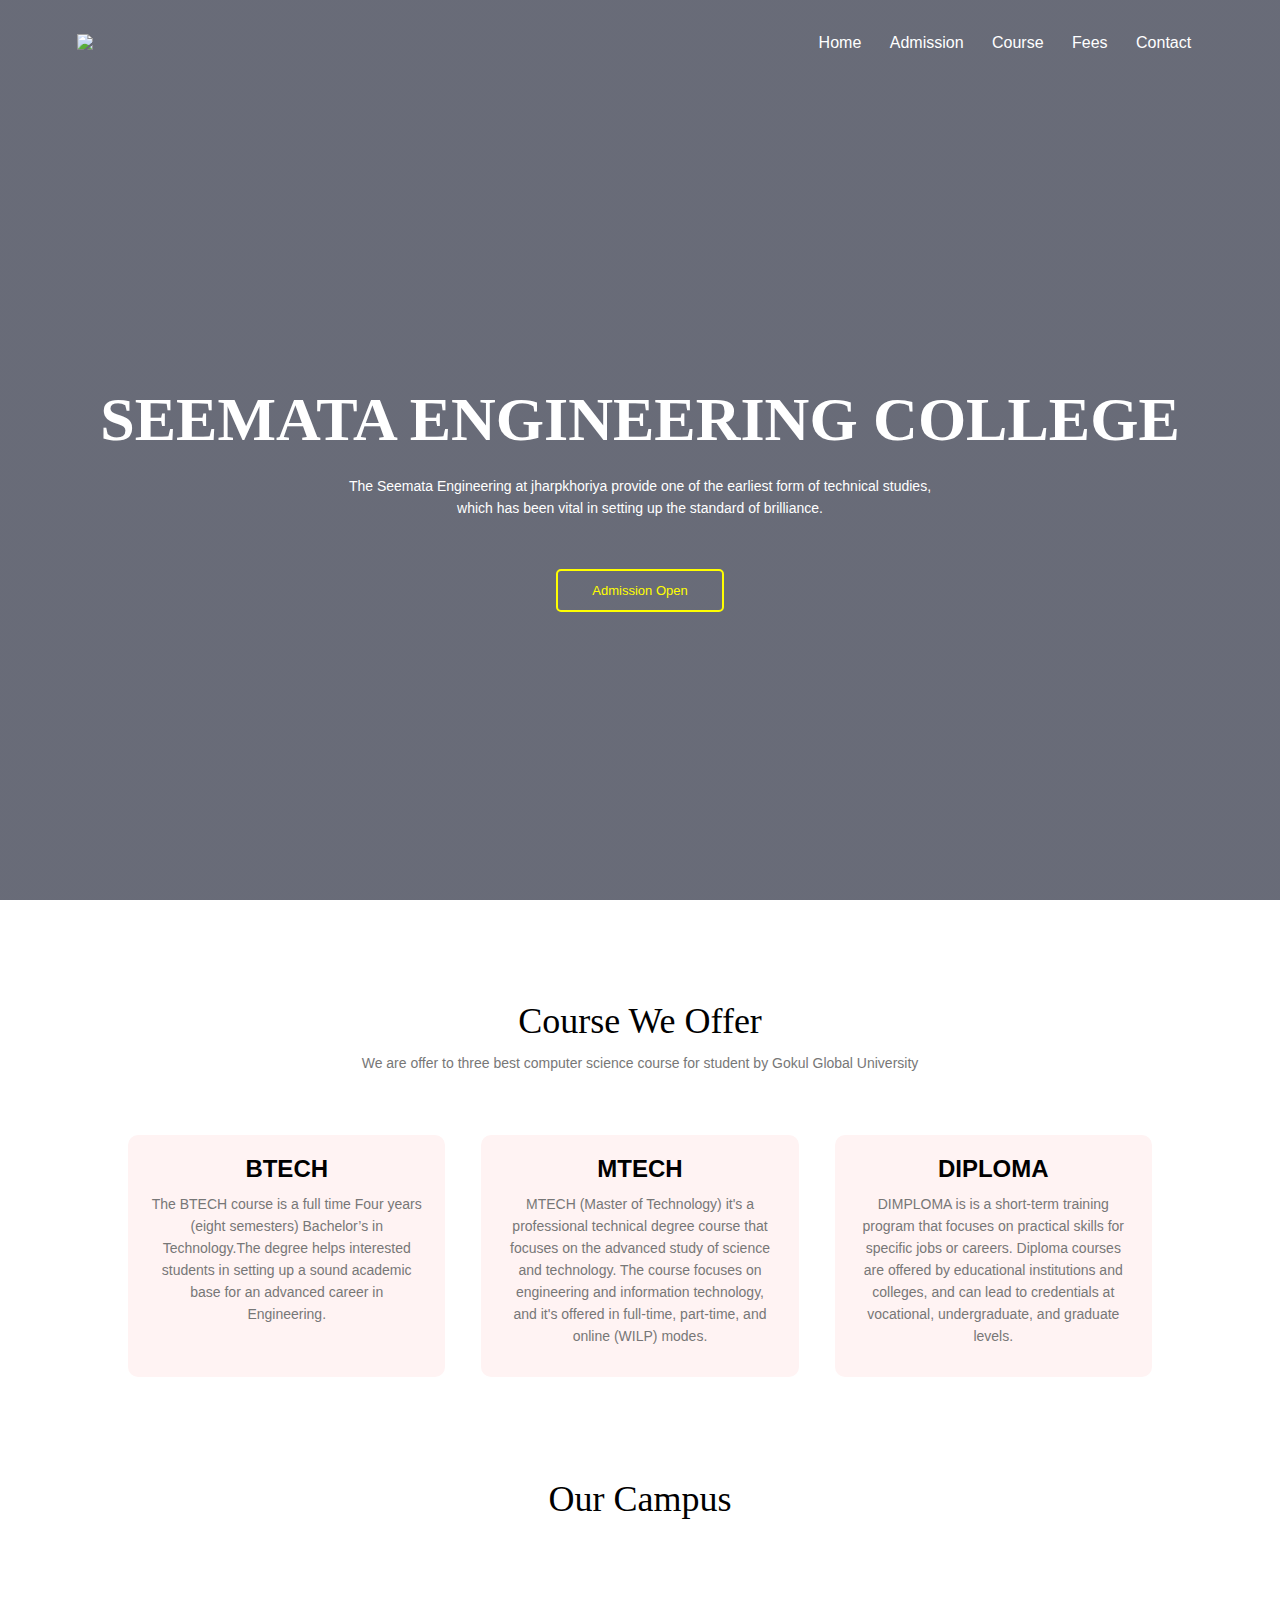
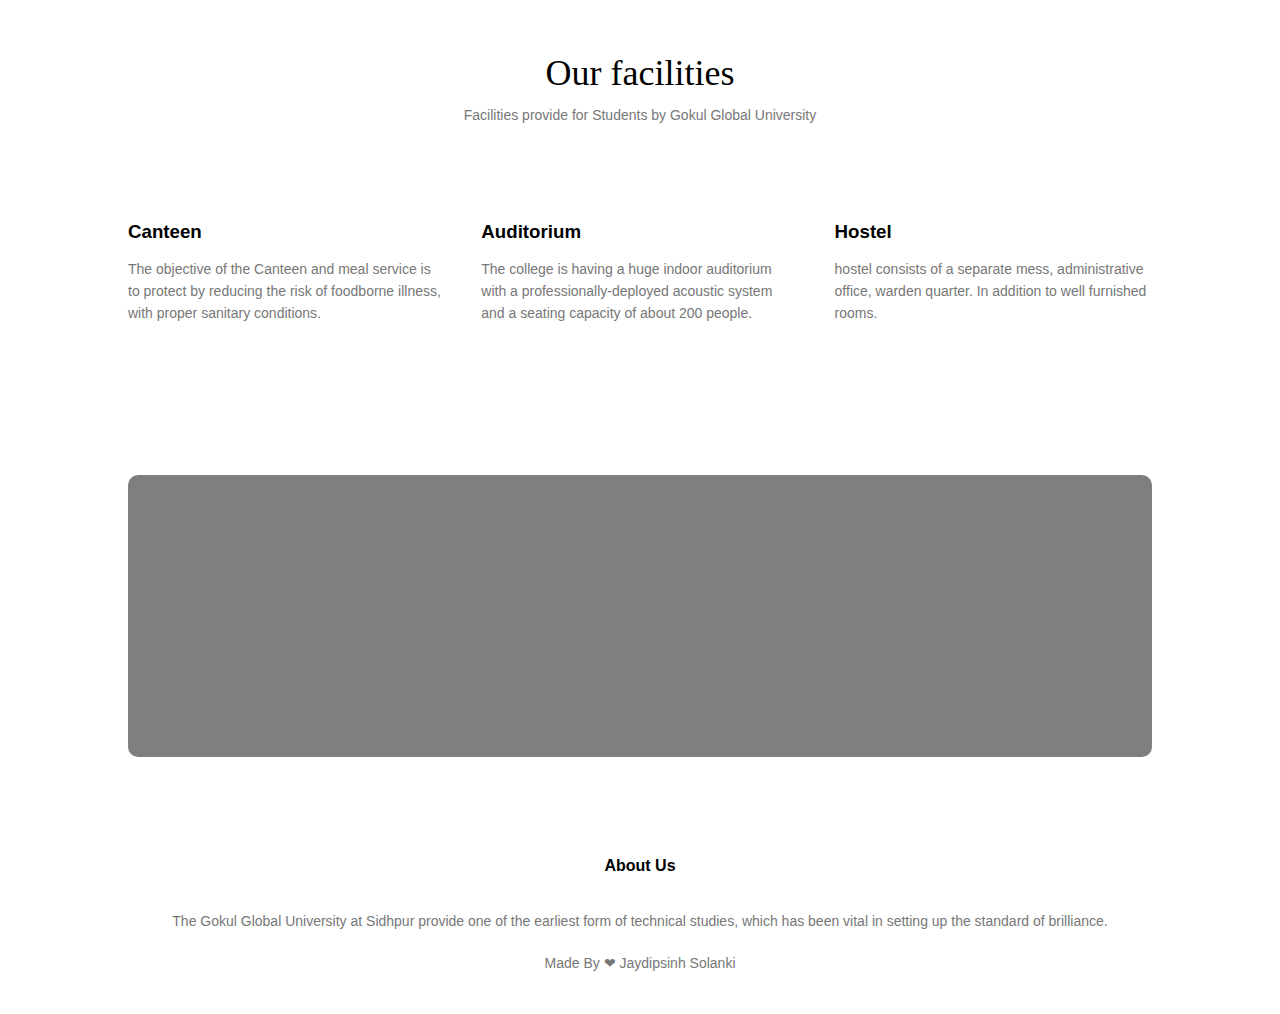
==== index.html @ 6f059aec "creating addmission section" ====
<!DOCTYPE html>
<html lang="en">
<head>
    <meta charset="UTF-8">
    <meta name="viewport" content="width=device-width, initial-scale=1.0 initial-scale=1.0, maximum-scale=1.0, user-scalable=0">
    <meta name="description" content="Seemata Engineering College  at jharpkhoriya provide one of the earliest form of technical studies, which has been vital in setting up the standard of brilliance.">
    <meta name="keywords" content="Seemata Engineering College">
    <meta name="author" content="Ankit Rathore">

    <title>SEEMATA ENGINEERING COLLEGE</title>
    <link rel="stylesheet" href="css/main.css">
</head>
<body>
    <section class="header">
        <nav>
            <a href="index.html"><img src="image/logo.png" id="logo-img"></a>

            <div class="nav-links" id="navLinks">

                <span class="icon" onclick="hidemenu()">&#10005;</span>
                <ul>
                    <li><a href="index.html">Home</a></li>
                    <li><a href="addmission.html">Admission</a></li>
                    <li><a href="#course_call">Course</a></li>
                    <li><a href="fees_page.html">Fees</a></li>
                    <li><a href="Contact_page.html">Contact</a></li>
                </ul>
            </div> 
            <span class="icon" onclick="showmenu()">&#9776;</span>
        </nav>
        <div class="text-box">
            <h1>SEEMATA ENGINEERING COLLEGE</h1>
            <p>The Seemata Engineering at jharpkhoriya provide one of the earliest form of technical studies,<br>which has been vital in setting up the standard of brilliance.</p>
            
            <a href="addmission.html" class="hero-btn">Admission Open</a>
        </div>
    </section>
         <!--Course of Collage-->
         <section class="course" id="course_call">
            <h1>Course We Offer</h1>
            <p>We are offer to three best computer science course for student by Gokul Global University</p>
    
            <div class="row">
                <div class="course-col">
                    <h2>BTECH</h2>
                    <p>The BTECH course is a full time Four years (eight semesters) Bachelor’s in Technology.The degree helps interested students in setting up a sound academic base for an advanced career in Engineering.</p>
                </div>
    
                <div class="course-col">
                    <h2>MTECH </h2>
                    <p>MTECH (Master of Technology)  it's a professional technical degree course that focuses on the advanced study of science and technology. The course focuses on engineering and information technology, and it's offered in full-time, part-time, and online (WILP) modes. </p>
                </div>
    
                <div class="course-col">
                    <h2>DIPLOMA</h2>
                    <p>DIMPLOMA is is a short-term training program that focuses on practical skills for specific jobs or careers. Diploma courses are offered by educational institutions and colleges, and can lead to credentials at vocational, undergraduate, and graduate levels. </p>
                </div>
    
    
            </div>
        </section>
    
        <!--Campus Section-->
    
        <section class="campus">
            <h1> Our Campus</h1>
            <!-- <p>Lorem ipsum dolor sit amet consectetur adipisicing elit. Quibusdam quisquam atque non voluptate</p> -->
    
                <div class="row">
                    <div class="campus-col">
                        <img src="image/cm1.jfif" alt="">
                        <div class="layer">
                            <h3>Environment</h3>
                        </div>
                    </div>
    
                    <div class="campus-col">
                        <img src="image/cm2.jfif" alt="">
                        <div class="layer">
                            <h3>Community</h3>
                        </div>
                    </div>
    
                    <div class="campus-col">
                        <img src="image/cm3.jfif" alt="">
                        <div class="layer">
                            <h3>Education</h3>
                        </div>
                    </div>
                </div>
        </section>
    
        <!--Facilities Section-->
    
        <section class="facilities">
            <h1> Our facilities</h1>
            <p>Facilities provide for Students by Gokul Global University</p>
    
            <div class="row">
                <div class="facilities-col">
                    <img src="image/canteen.jfif" alt="">
                    <h3>Canteen</h3>
                    <p>The objective of the Canteen and meal service is to protect by reducing the risk of foodborne illness, with proper sanitary conditions.</p>
                </div>
    
                <div class="facilities-col">
                    <img src="image/auditorium.jfif" alt="">
                    <h3>Auditorium</h3>
                    <p>The college is having a huge indoor auditorium with a professionally-deployed acoustic system and a seating capacity of about 200 people.</p>
                </div>
    
                <div class="facilities-col">
                    <img src="image/hostel.jfif" alt="">
                    <h3>Hostel</h3>
                    <p>hostel consists of a separate mess, administrative office, warden quarter. In addition to well furnished rooms.</p>
                </div>
            </div>
            </section>
    
            <!--Call To Action Section-->
    
            <section class="ctn">
                <h1> &nbsp; &nbsp;&nbsp;&nbsp;&nbsp;&nbsp;&nbsp;&nbsp;&nbsp;&nbsp;&nbsp;&nbsp;&nbsp;&nbsp;&nbsp;&nbsp; </h1>
            </section>
    
             <!--Footer-->
             <section class="footer">
                 <h4>About Us</h4>
                <p>The Gokul Global University at Sidhpur provide one of the earliest form of technical studies,
                    which has been vital in setting up the standard of brilliance.</p>
                 <p id="copyright">Made By &#10084; Jaydipsinh Solanki</p>
             </section>
    
        <!--Javascript is Start-->
        <script src="javascript/main_script.js"></script>
    </body>
    
        
        
    </html>
---- css/main.css ----
*{
    margin: 0;
    padding: 0;
}
@font-face {
    font-family: myFirstFont;
    src: url(../Poppins/Poppins-Regular.ttf);
}
    @font-face {
    font-family: bold;
    src: url(../Poppins/Poppins-Bold.ttf);
}

@font-face {
    font-family: secound;
    src: url(../Poppins/Poppins-Bold.ttf);
}

h1{
    font-family: bold;
}
body{
    font-family: myFirstFont,Verdana, Geneva, Tahoma, sans-serif;
    cursor:default;
}
/* Website Scrollerbar */
body::-webkit-scrollbar {
    width: 5px !important;
    height: 5px !important;
}
body::-webkit-scrollbar-track {
    background: #3838387c !important;
}
body::-webkit-scrollbar-thumb {
    background-color: #e0120ba4 !important;
    border: 1px solid #ff020279 !important;
    border-radius: 1px !important;
}
.header{
    min-height: 100vh;
    width: 100%;
    background-image: linear-gradient(rgba(4,9,30,0.6),rgba(4,9,30,0.6)),url(../image/college_background.jpg);
    background-position: center;
    background-size: cover;
    position: relative;
}
nav{
    display: flex;
    padding: 2% 6%;
    justify-content: space-between;
    align-items: center;
}
nav img{
    width: 150px;
}
.nav-links{
    flex: 1;
    text-align: right;
    
}
.nav-links ul li{
    list-style: none;
    display: inline-block;
    padding: 8px 12px;
    position: relative;
    
}
.nav-links a{
    color: #fff;
    text-decoration: none;
    font-size: 16px;
    
}
.nav-links ul li::after{
    content: '';
    width: 0%;
    height: 2px;
    background: #ff0000;
    display: block;
    margin: auto;
    transition: 0.5s;
    
}
.nav-links ul li:hover::after{
    width: 100%;
    
}
.text-box{
    width: 90%;
    color: #fff;
    position:absolute;
    top: 30%;
    left: 50%;
    transform: translate(-50%,50%);
    text-align: center;
}
.text-box h1{
    font-size: 62px;
    font-weight: bold;

}
.text-box p{
    margin: 10px 0 40px;
    font-size: 14px;
    color: #fff;
    
}
.hero-btn{
    display: inline-block;
    text-decoration: none;
    color: yellow;
    border: 2px solid yellow;
    padding: 12px 34px;
    font-size: 13px;
    background: transparent;
    position: relative;
    cursor: pointer;
    border-radius: 5px;
}
.hero-btn:hover{
    color: black;
    border: 2px solid yellow;
    background:yellow;
    transition: 0.5s;
}
.icon{
    display:none;
}
/* Course */

.course{
    width: 80%;
    margin: auto;
    text-align: center;
    padding-top: 100px;
}
h1{
    font-size: 36px;
    font-weight: 300;
}
p{
    color:#777;
    font-size: 14px;
    font-weight: 300;
    line-height: 22px;
    padding: 10px;
}
.row{
    margin-top: 5%;
    display: flex;
    justify-content: space-between;
}
.course-col{
    flex-basis: 31%;
    background: #fff3f3;
    border-radius: 10px;
    margin-bottom:5%;
    padding: 20px 12px;
    box-sizing: border-box;
    transition: 0.5s;
}
h3{
    text-align: center;
    font-weight: 600;
    margin: 10px 0px;
}
.course-col:hover{
    box-shadow: 10px 10px 24px 0px rgba(0,0,0,0.4);
}
  /*Campus*/


  .campus{
    width: 80%;
    margin: auto;
    text-align: center;
    padding-top: 50px;
}
.campus-col{
    flex-basis: 32%;
    border-radius: 10px;
    margin-bottom: 30px;
    position: relative;
    overflow: hidden;
}
.campus-col img{
    width: 100%;
    display: block;
}
.layer{
    background: transparent;
    height: 100%;
    width: 100%;
    position: absolute;
    top: 0%;
    left: 0%;
    transition: 0.5s;
}
.layer:hover{
    background: rgba(0, 245, 253, 0.534);

    /* rgba(253, 0, 0, 0.7); */
}
.layer h3{
    width: 100%;
    font-weight: 500;
    color: #fff;
    font-size: 26px;
    bottom: 0%;
    left: 50%;
    transform: translate(-50%);
    position: absolute;
    opacity: 0;
    transition: 0.5s;
}
.layer:hover h3{
    opacity: 1;
    bottom: 49%;
}
/* Facilities */

.facilities{
    width: 80%;
    margin: auto;
    text-align: center;
    padding-top: 50px;
}
.facilities-col{
    flex-basis: 31%;
    border-radius: 10px;
    margin-bottom: 5%;
    text-align: left;
}
.facilities-col img{
    width: 100%;
    border-radius: 10px;
    transition: 0.5s;
}
.facilities-col p{
    padding: 0%;
}
.facilities-col h3{
    margin-top: 16px;
    margin-bottom: 15px;
    text-align: left;
}
.facilities-col img:hover{
    box-shadow: 3.5px 5px 15px 10px rgba(0, 0, 0, 0.308);
}
.ctn{
    margin: 100px auto;
    width: 80%;
    background-image: linear-gradient(rgba(0,0,0,0.5),rgba(0,0,0,0.5)), url(../image/poster2.jpg);
    background-position: center;
    background-size: cover;
    border-radius: 10px;
    text-align: center;
    padding: 100px 0;
    transition: 0.5s;
}
.ctn h1{
    color: #fff;
    margin-bottom: 40px;
    padding: 0;
}
.ctn:hover{
    margin: 100px auto;
    width: 60%;
    background-image:linear-gradient(rgba(0,0,0,0.3),rgba(0,0,0,0.3)),url(../image/poster2.jpg);
    background-position: center;
    background-size: cover;
    border-radius: 10px;
    padding: 100px 0;
    box-shadow: 10px 10px 24px 0px rgba(0, 0, 0, 0.664);
}
/* Footer */

.footer{
    width: 100%;
    text-align: center;
    padding: 30px 0;
    margin-top: -50px;
}

.footer h4{
    margin-bottom: 25px;
    margin-top: 20px;
    font-weight: 600;
} 
@media (max-width: 700px) {

    *{
        overflow-x: hidden;
        margin: 0;
        padding: 0;
    
    }
    #logo-img{
        padding: 10px;
    }
    .text-box h1{
       font-size: 30px;
       font-weight: bold;
    }
    .text-box p{
        font-size: 12px;
    }
    .nav-links ul li{
        display: block;
    }
    .nav-links{
        position: absolute;
        background: #f44336;
        height: 100vh;
        width: 200px;
        top: 0%;
        right: -200px;
        text-align: left;
        z-index: 2;
        transition: 1s;
    }
    .icon{
        display: block;
        color: #fff;
        margin: 10px;
        font-size: 25px;
        cursor: pointer;
    }
    .nav-links ul{
        padding: 30px;
    }

    /*Course in Media query*/
   
    .course-col{
        margin: 10px 10px;
    }
    .row{
        flex-direction: column;  
    }   
    .course-col:hover{
        box-shadow: 3px 3px 0.5px 0.5px rgba(0, 0, 0, 0.486);
    }
        /* Facilities */
    .facilities-col img:hover{
        box-shadow:none;
    }

    /* Call To Action in Media query*/
    .ctn h1{
        font-size: 24px;
    }
}
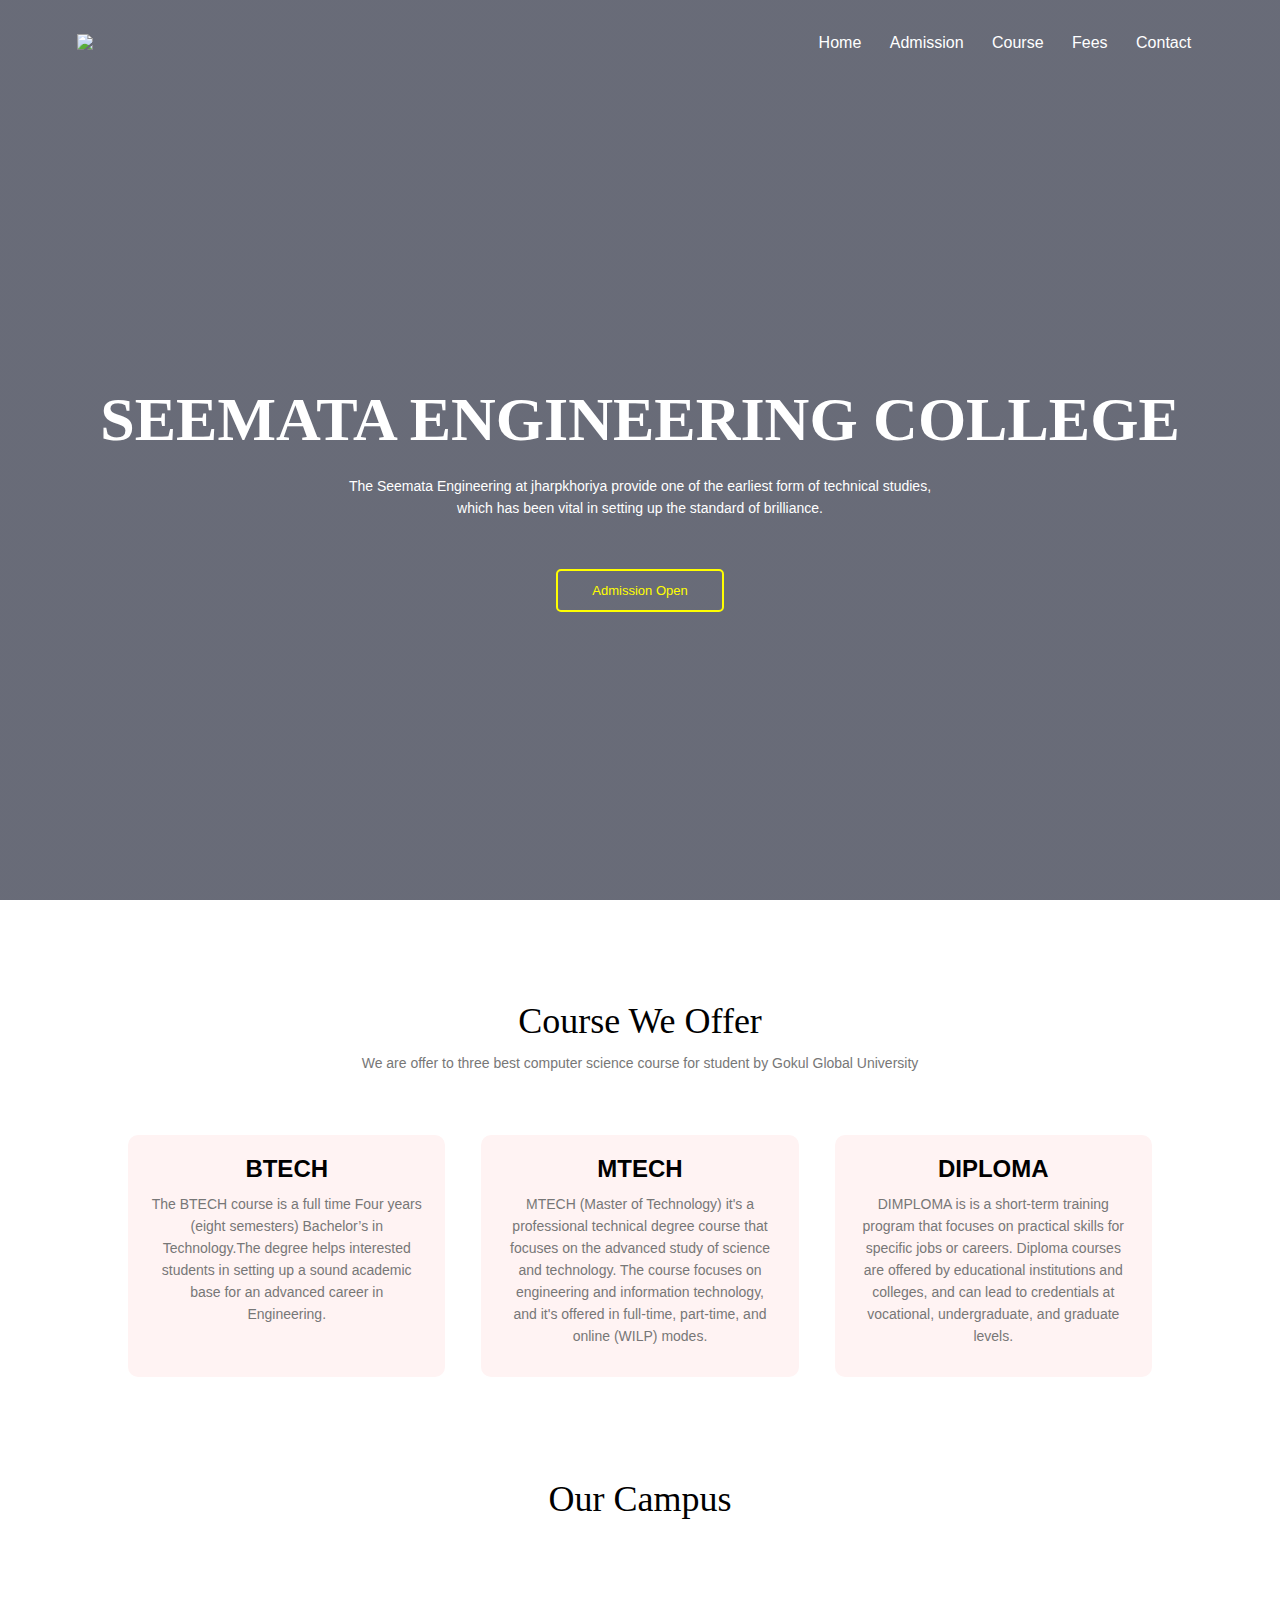
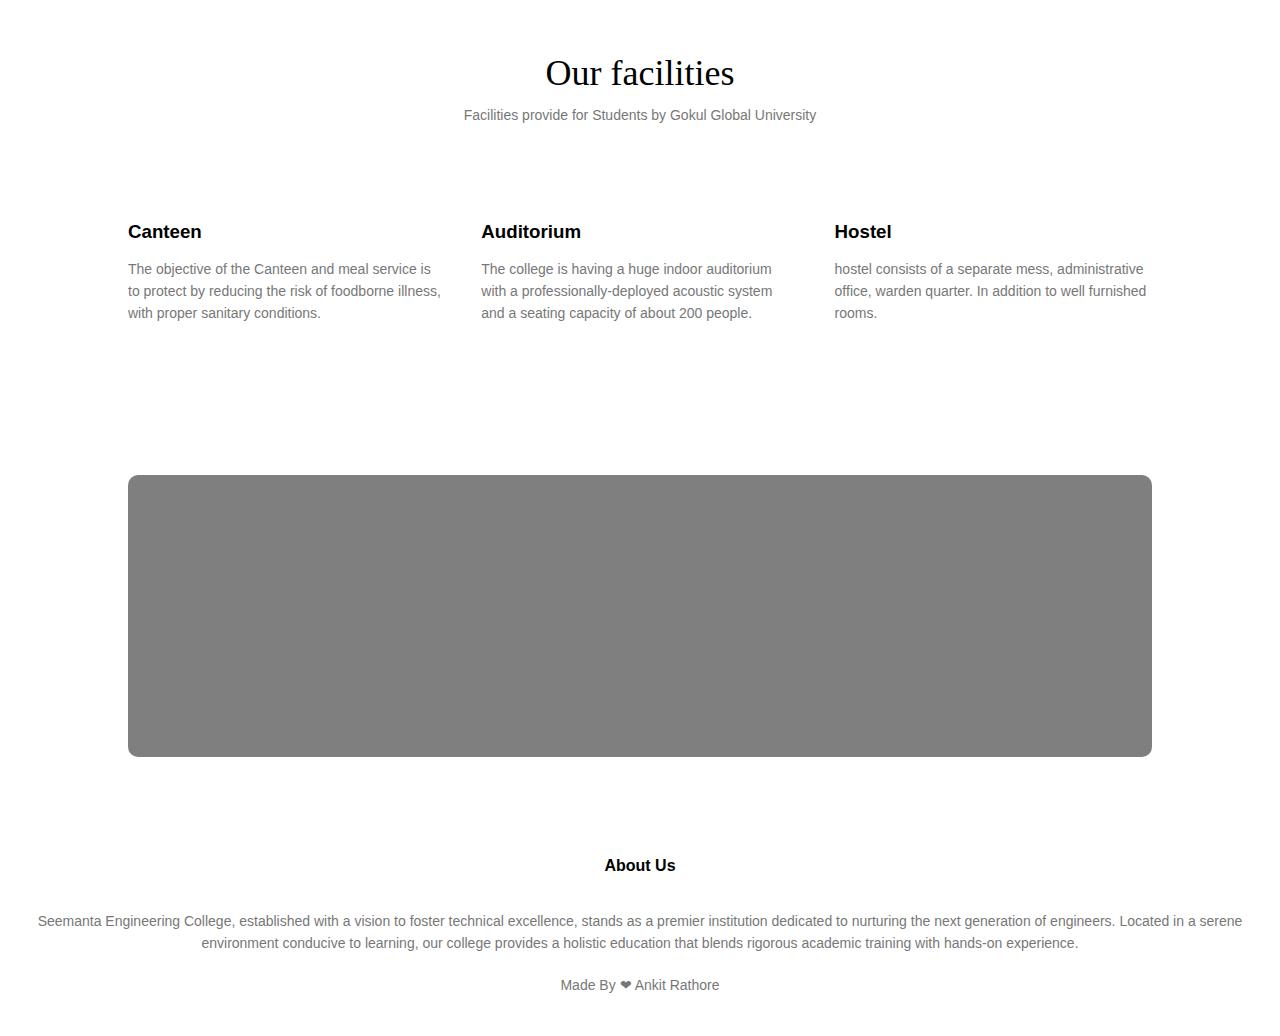
==== commit 3f7ad4bd: "correcting the details" ====
--- a/index.html
+++ b/index.html
@@ -126,9 +126,8 @@
              <!--Footer-->
              <section class="footer">
                  <h4>About Us</h4>
-                <p>The Gokul Global University at Sidhpur provide one of the earliest form of technical studies,
-                    which has been vital in setting up the standard of brilliance.</p>
-                 <p id="copyright">Made By &#10084; Jaydipsinh Solanki</p>
+                <p>Seemanta Engineering College, established with a vision to foster technical excellence, stands as a premier institution dedicated to nurturing the next generation of engineers. Located in a serene environment conducive to learning, our college provides a holistic education that blends rigorous academic training with hands-on experience.</p>
+                 <p id="copyright">Made By &#10084; Ankit Rathore</p>
              </section>
     
         <!--Javascript is Start-->
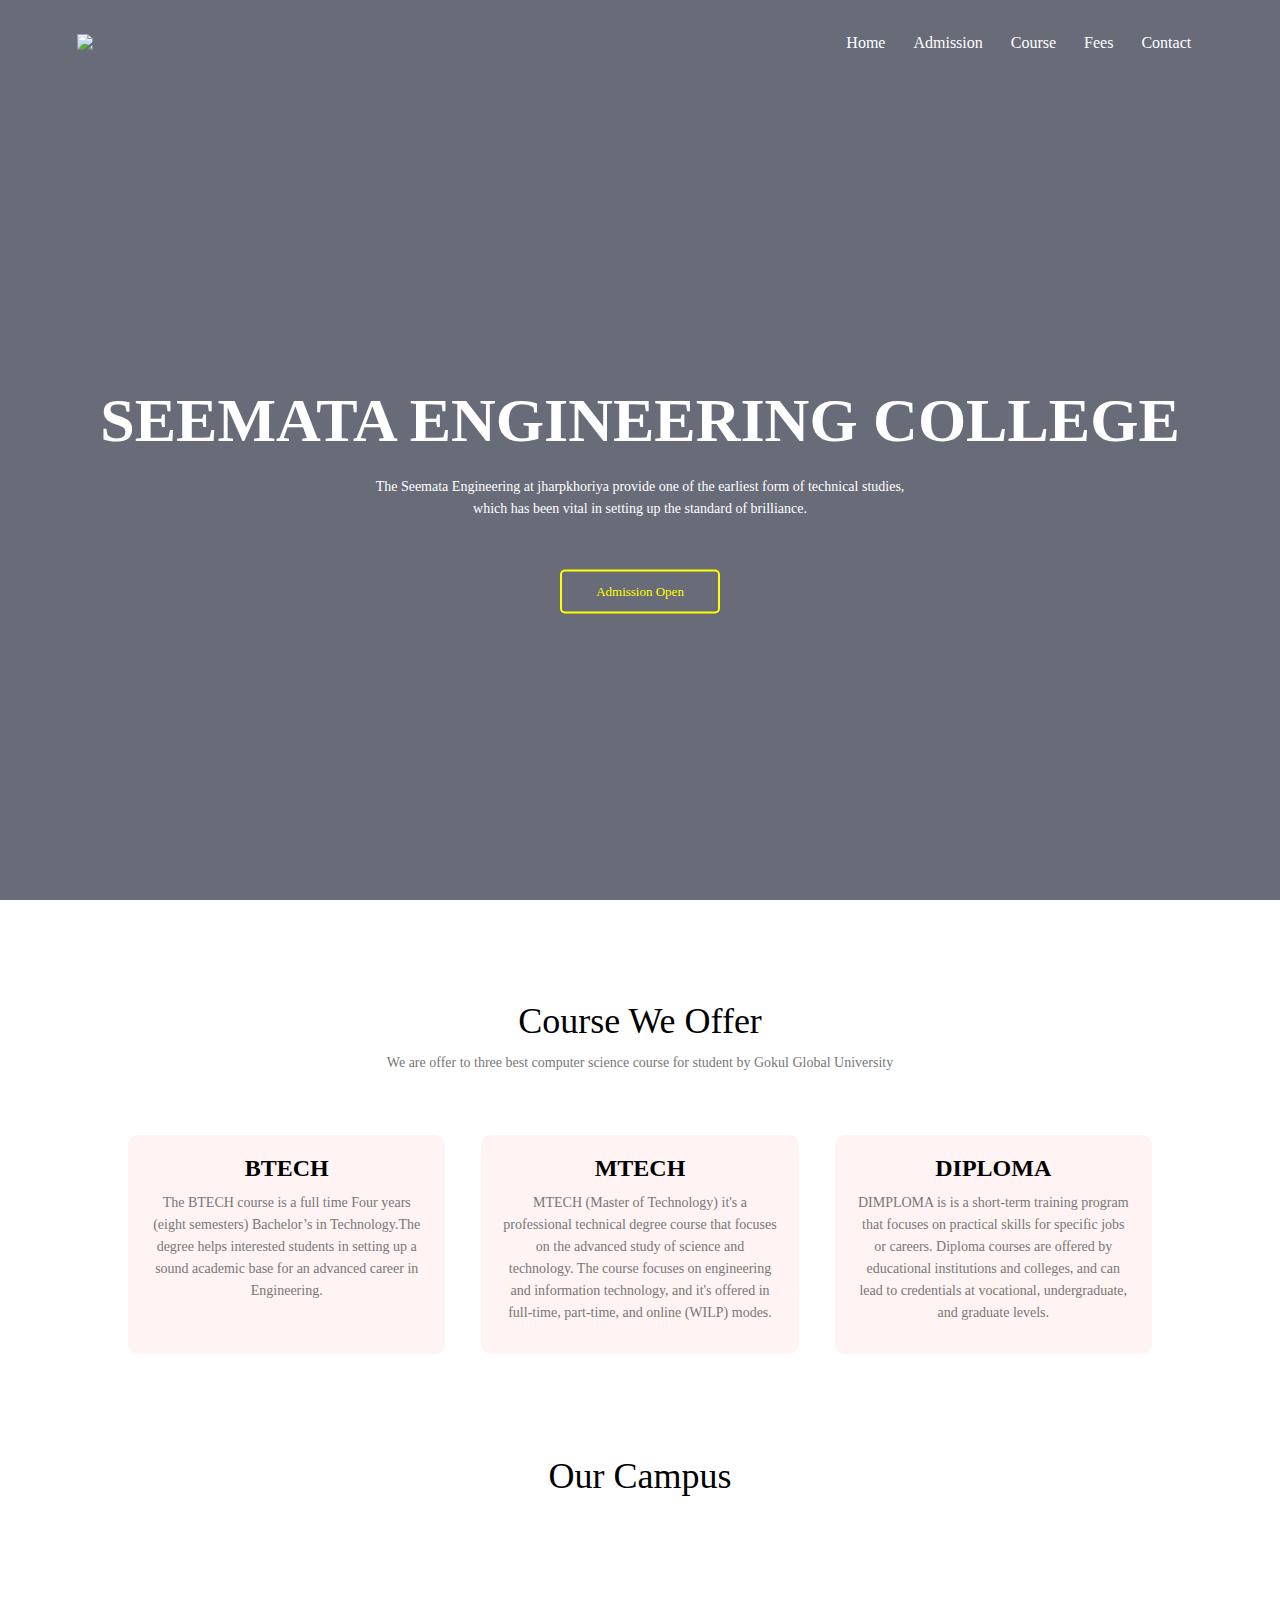
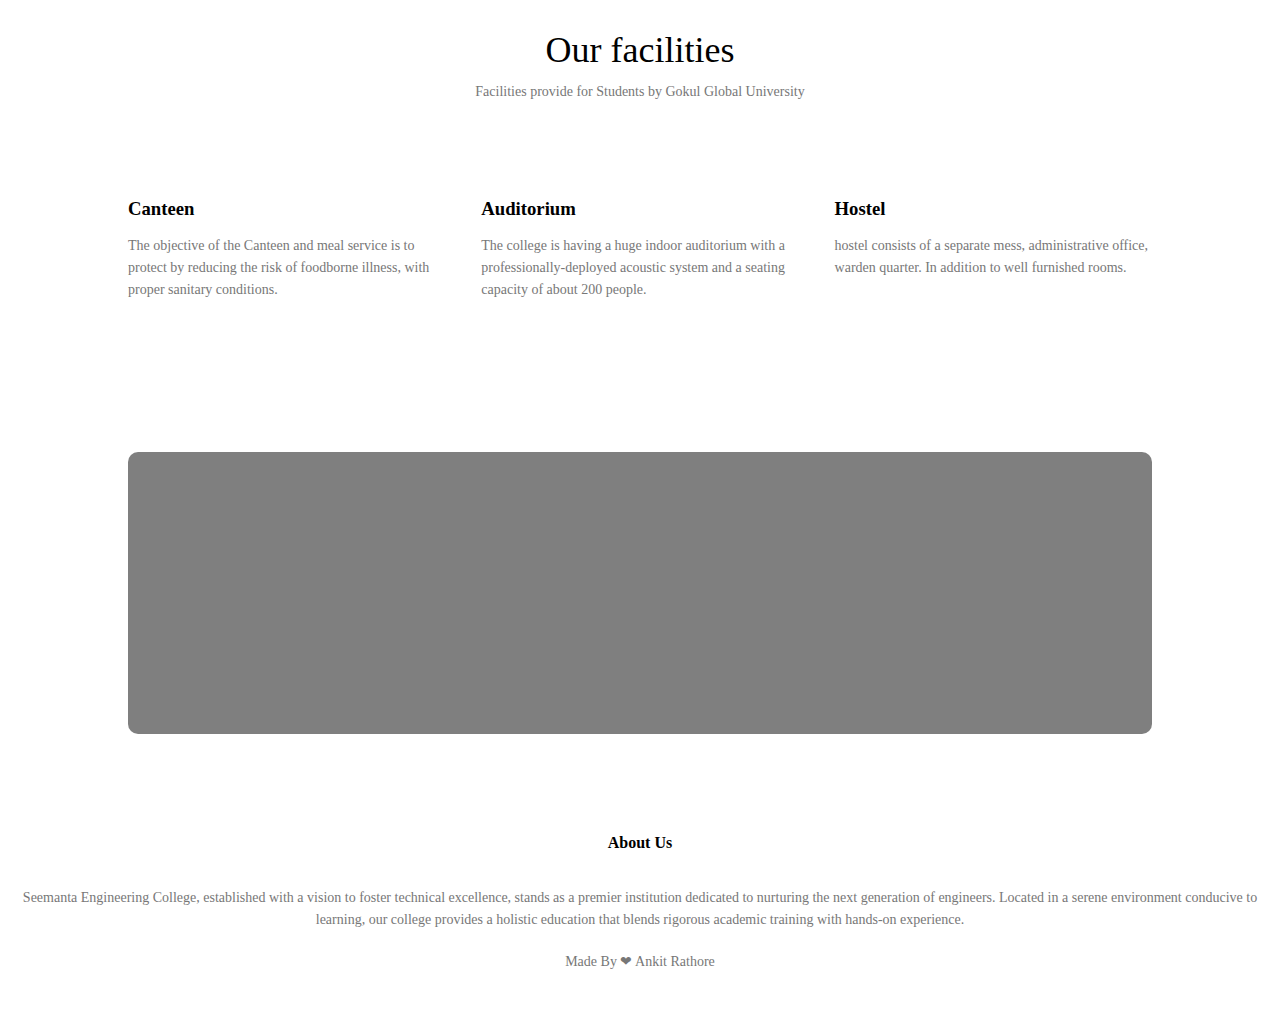
==== commit c3d55fd5: "adding contact form and js" ====
--- a/index.html
+++ b/index.html
@@ -13,7 +13,7 @@
 <body>
     <section class="header">
         <nav>
-            <a href="index.html"><img src="image/logo.png" id="logo-img"></a>
+            <a href="index.html"><img src="image/logo.png   " id="logo-img"></a>
 
             <div class="nav-links" id="navLinks">
 
--- a/css/main.css
+++ b/css/main.css
@@ -1,6 +1,7 @@
 *{
     margin: 0;
     padding: 0;
+    font-family: myFirstFont;
 }
 @font-face {
     font-family: myFirstFont;
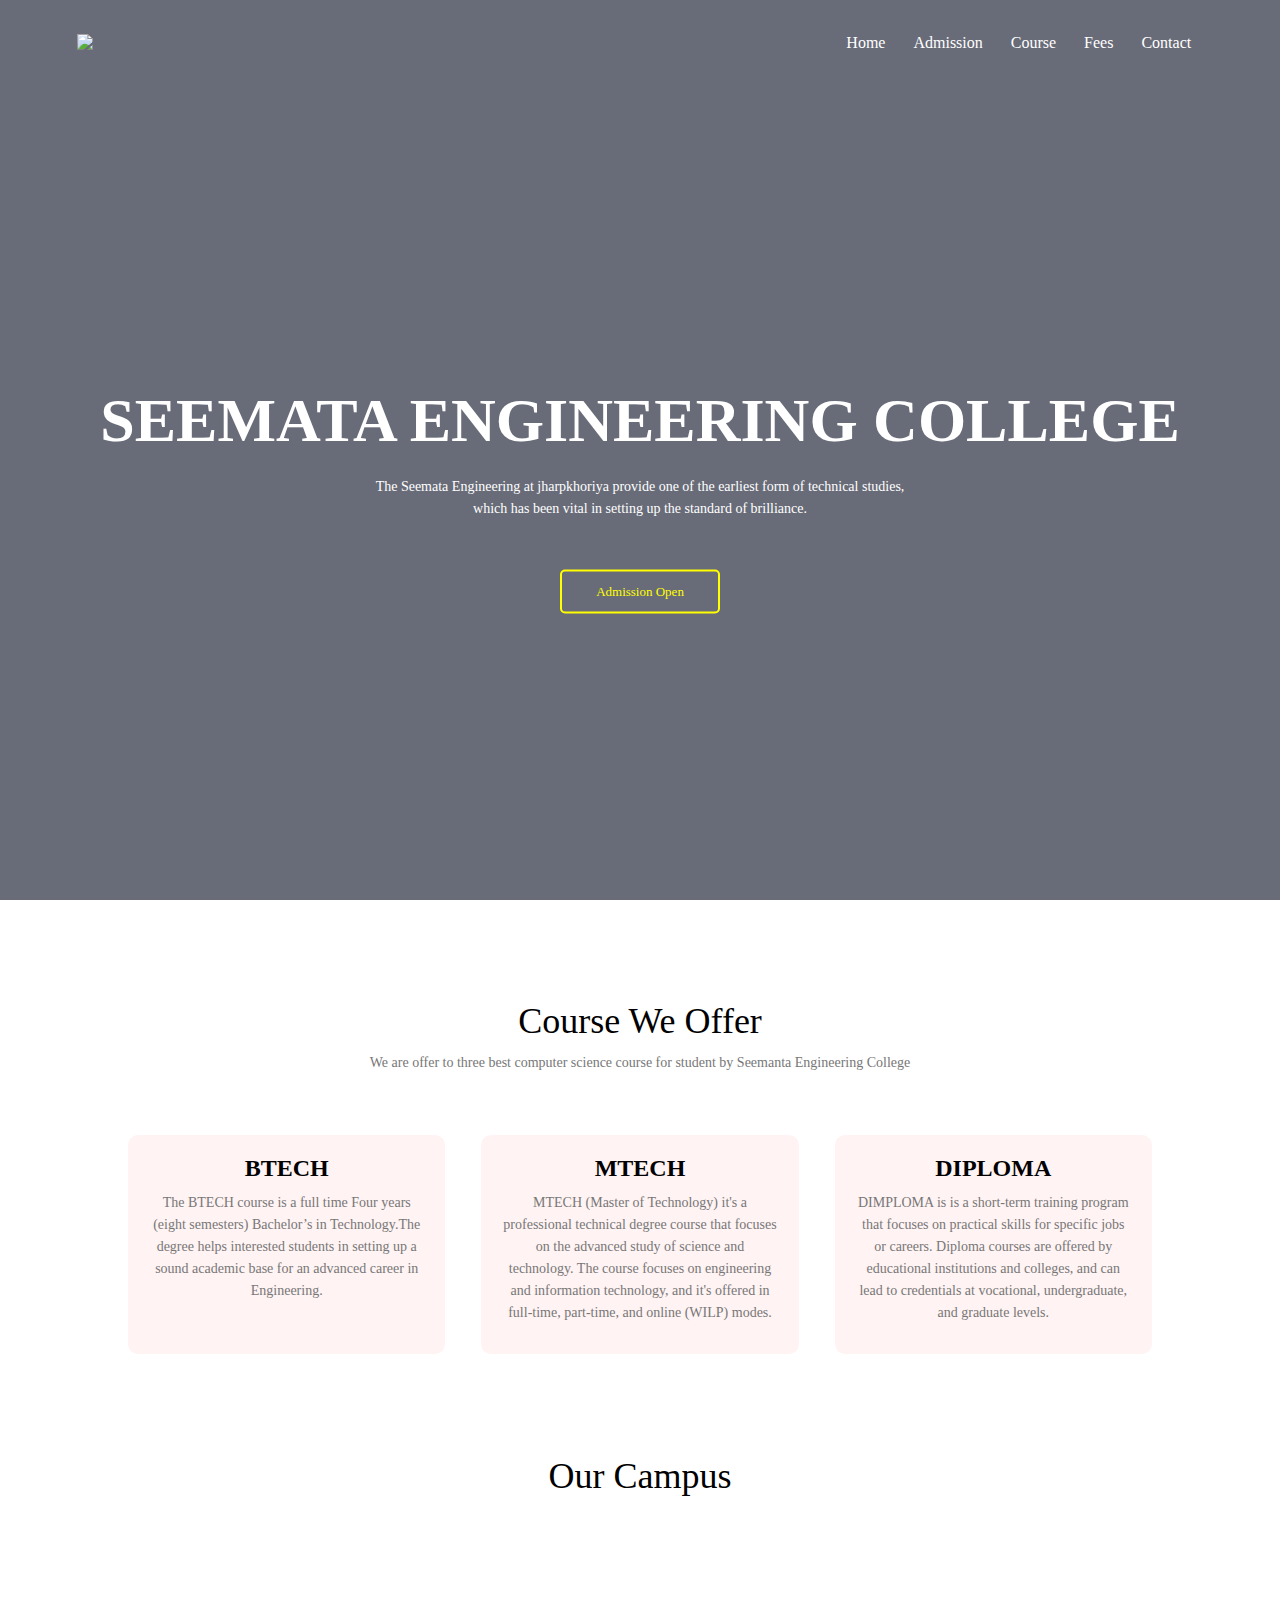
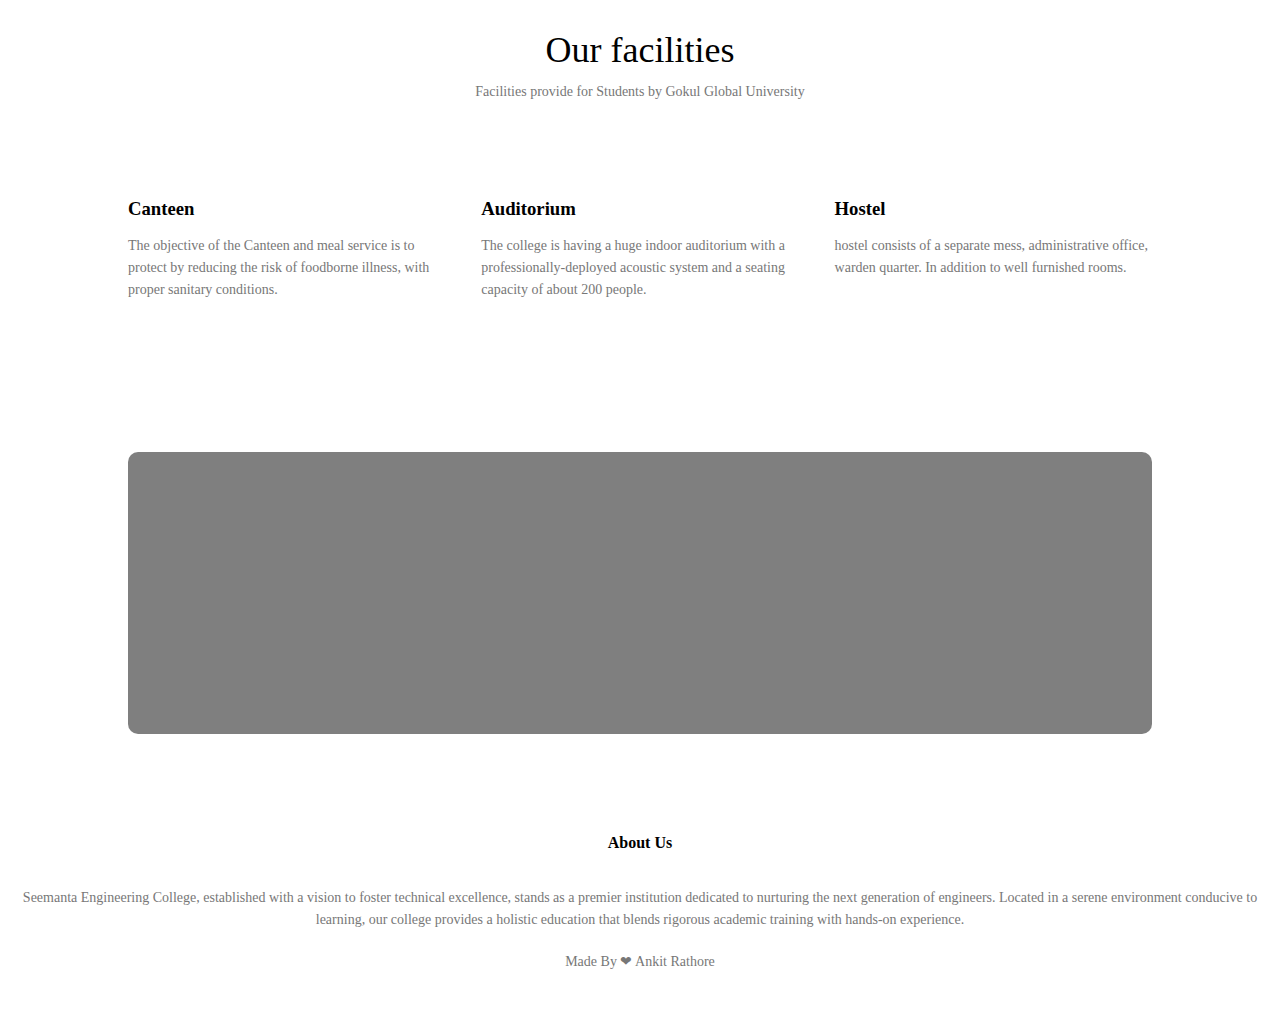
==== commit 12f1406e: "small change" ====
--- a/index.html
+++ b/index.html
@@ -13,7 +13,7 @@
 <body>
     <section class="header">
         <nav>
-            <a href="index.html"><img src="image/logo.png   " id="logo-img"></a>
+            <a href="index.html"><img src="image/" id="logo-img"></a>
 
             <div class="nav-links" id="navLinks">
 
@@ -38,7 +38,7 @@
          <!--Course of Collage-->
          <section class="course" id="course_call">
             <h1>Course We Offer</h1>
-            <p>We are offer to three best computer science course for student by Gokul Global University</p>
+            <p>We are offer to three best computer science course for student by Seemanta Engineering College</p>
     
             <div class="row">
                 <div class="course-col">
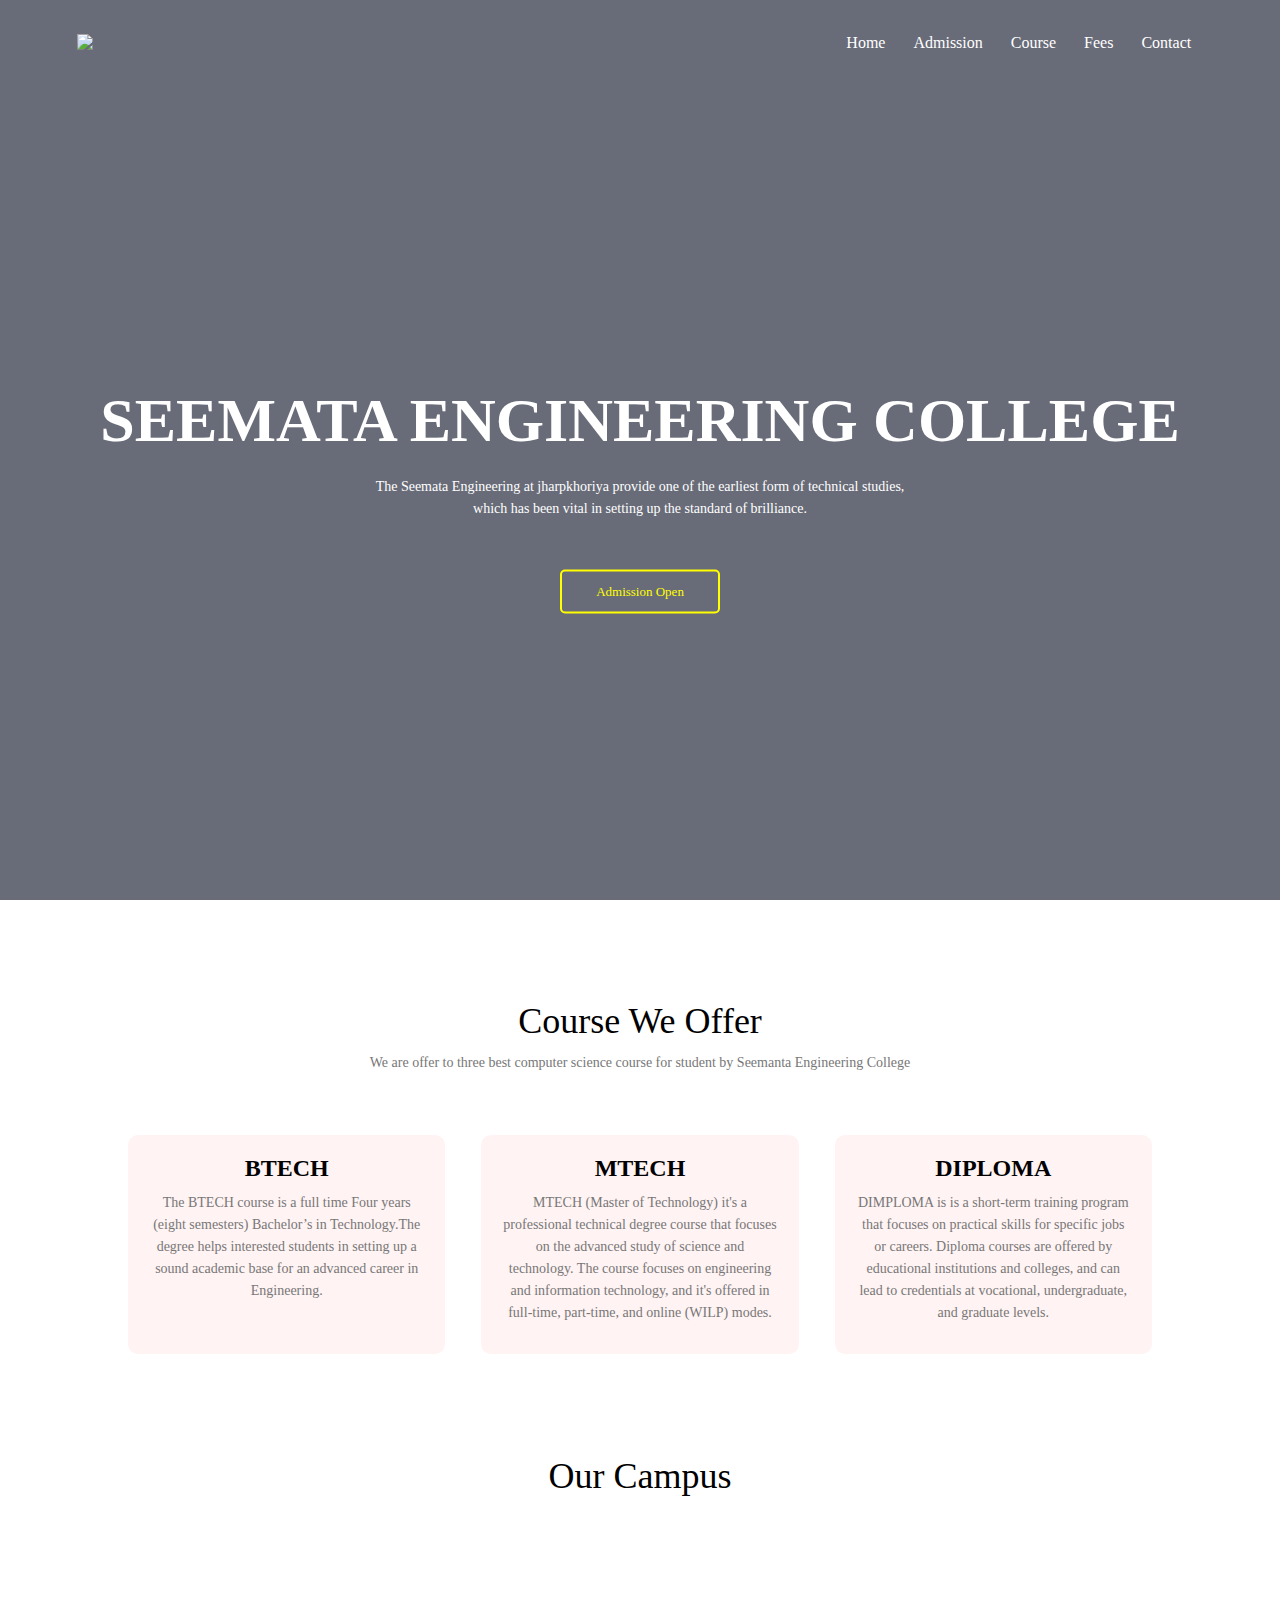
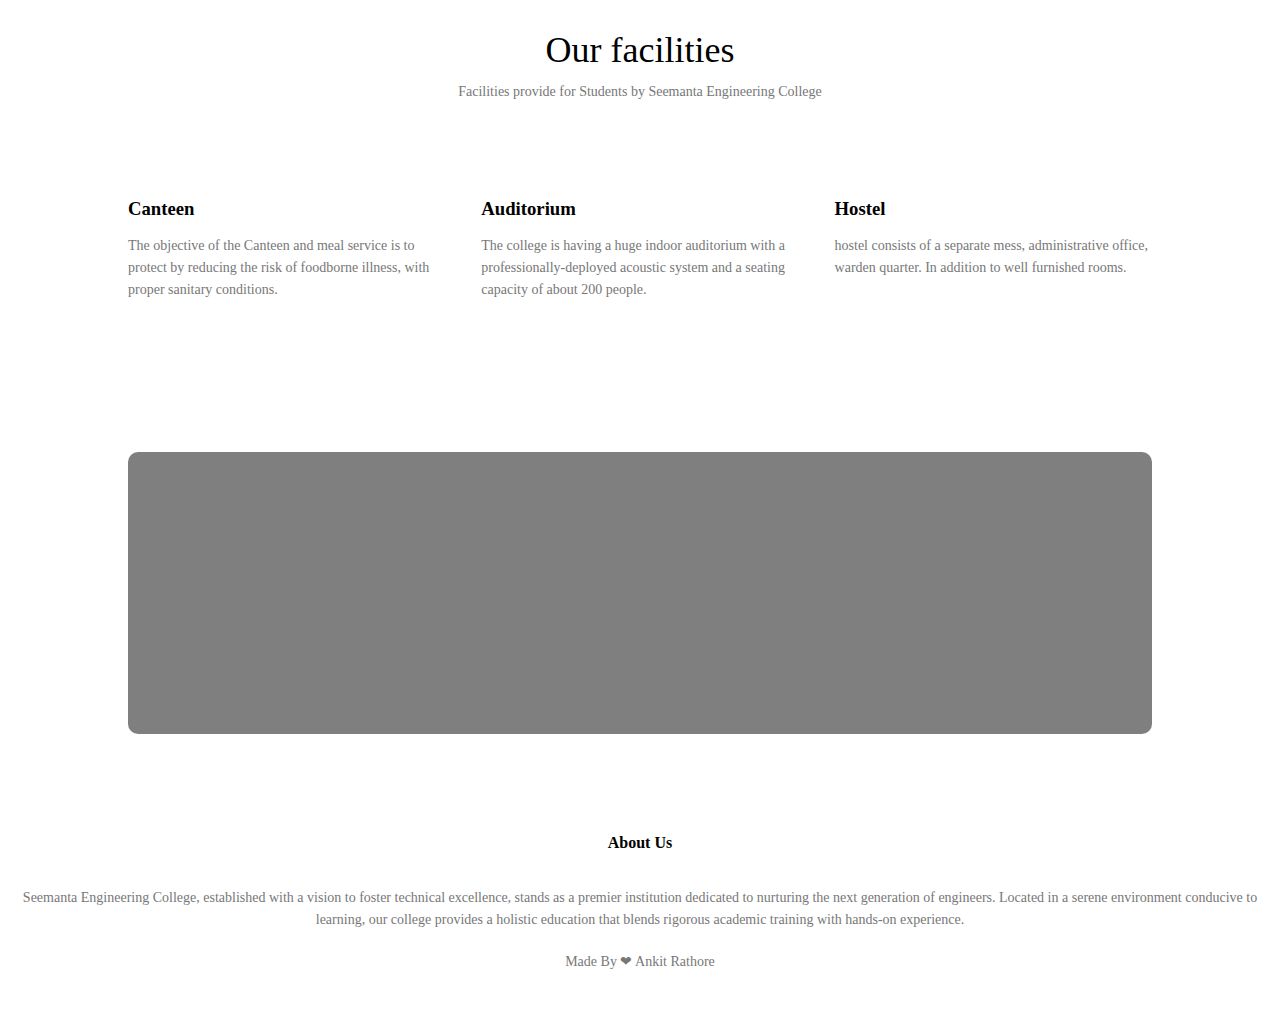
==== commit f0cfcaca: "correction" ====
--- a/index.html
+++ b/index.html
@@ -94,7 +94,7 @@
     
         <section class="facilities">
             <h1> Our facilities</h1>
-            <p>Facilities provide for Students by Gokul Global University</p>
+            <p>Facilities provide for Students by Seemanta Engineering College</p>
     
             <div class="row">
                 <div class="facilities-col">
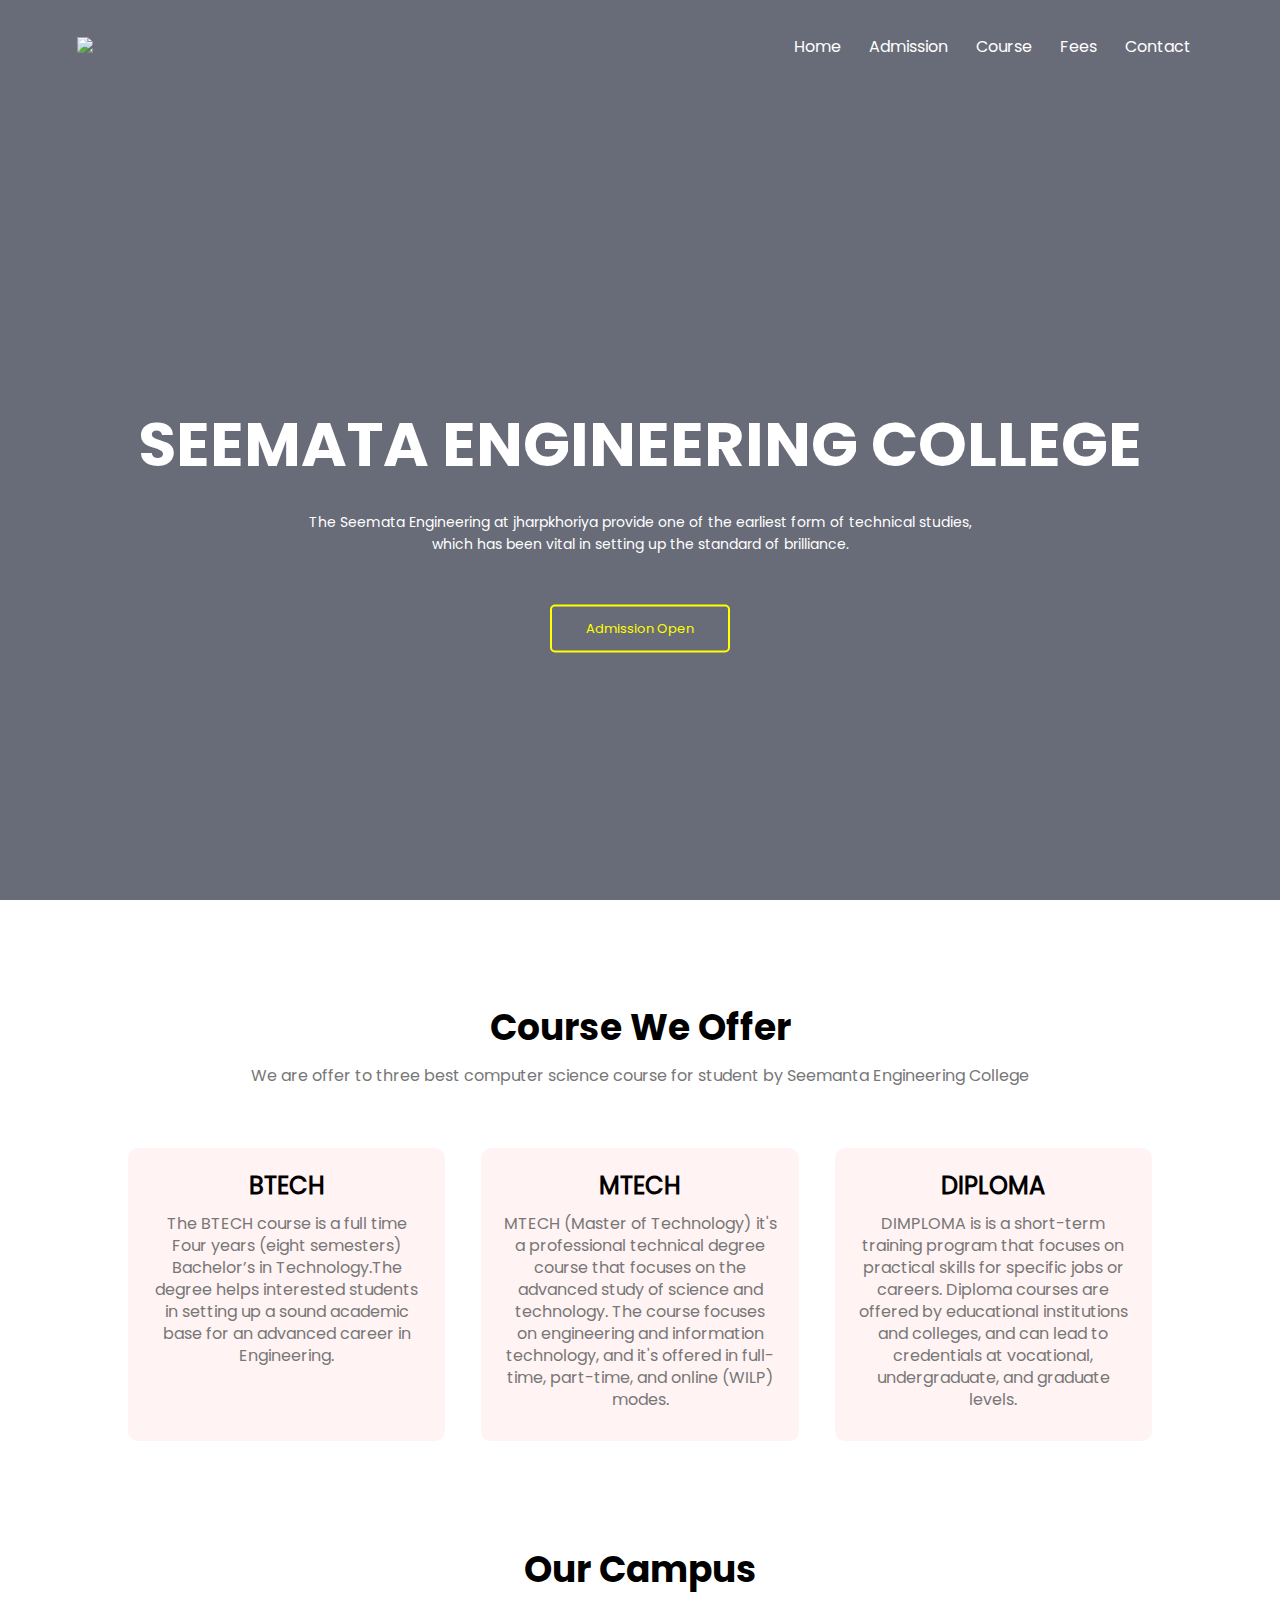
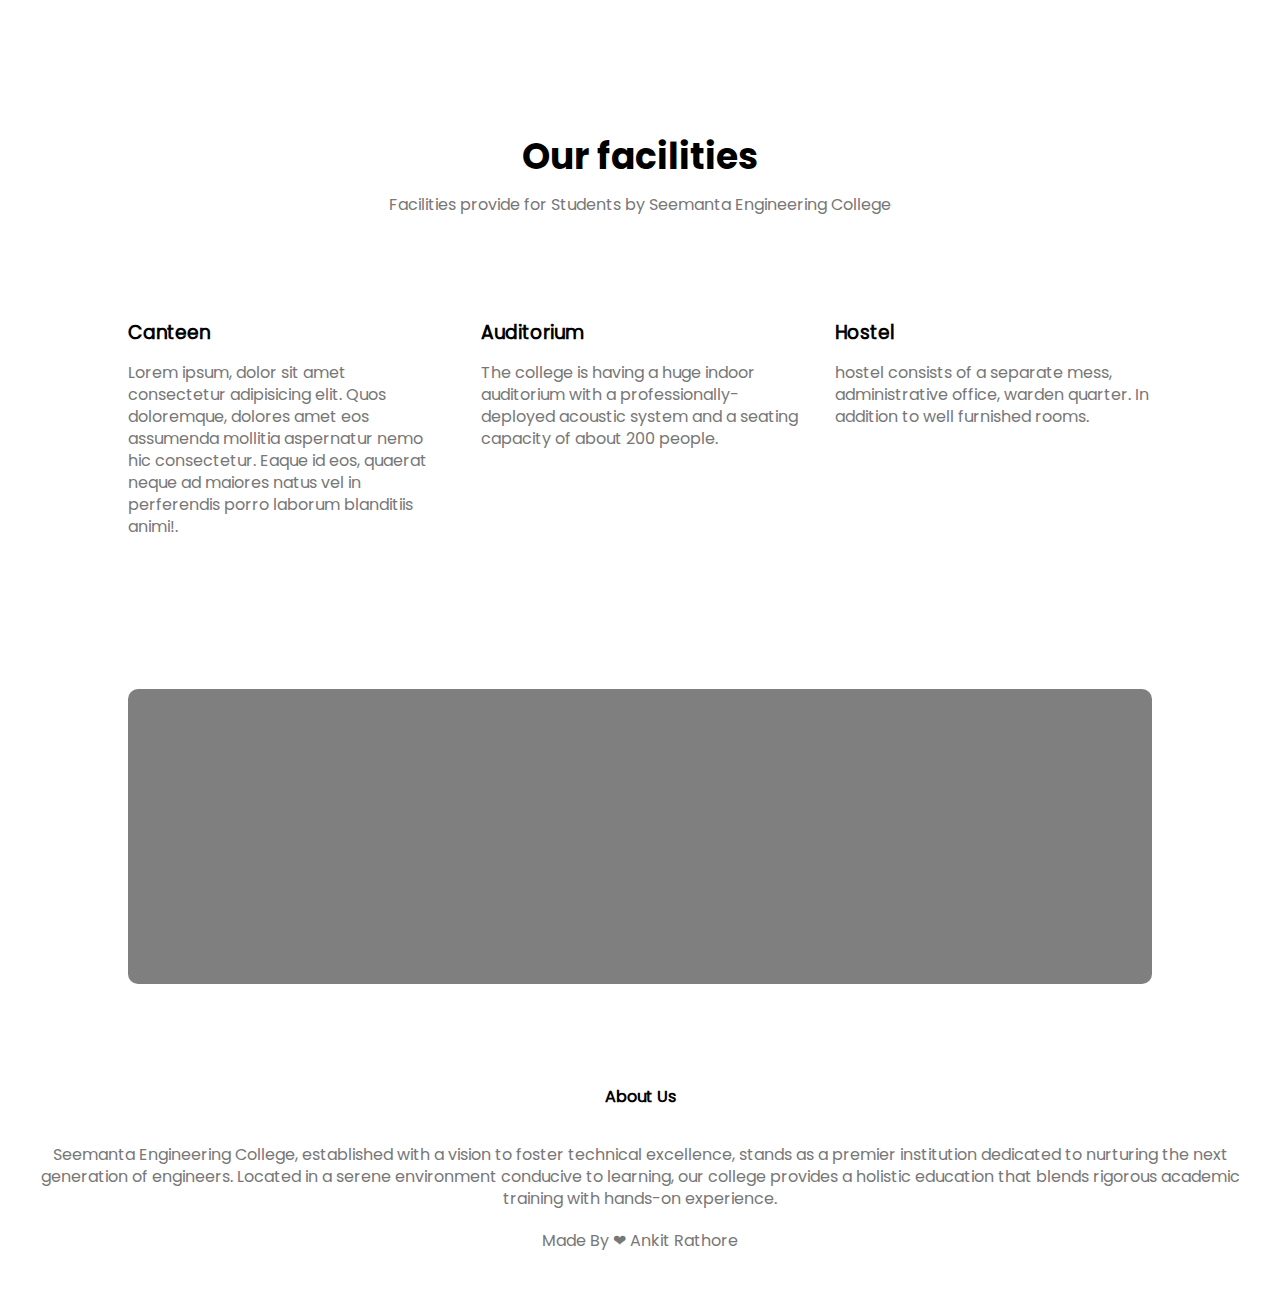
==== commit 775a1108: "lorem" ====
--- a/index.html
+++ b/index.html
@@ -100,7 +100,7 @@
                 <div class="facilities-col">
                     <img src="image/canteen.jfif" alt="">
                     <h3>Canteen</h3>
-                    <p>The objective of the Canteen and meal service is to protect by reducing the risk of foodborne illness, with proper sanitary conditions.</p>
+                    <p>Lorem ipsum, dolor sit amet consectetur adipisicing elit. Quos doloremque, dolores amet eos assumenda mollitia aspernatur nemo hic consectetur. Eaque id eos, quaerat neque ad maiores natus vel in perferendis porro laborum blanditiis animi!.</p>
                 </div>
     
                 <div class="facilities-col">
--- a/css/main.css
+++ b/css/main.css
@@ -141,7 +141,7 @@
 }
 p{
     color:#777;
-    font-size: 14px;
+    font-size: 16px;
     font-weight: 300;
     line-height: 22px;
     padding: 10px;
@@ -198,9 +198,9 @@
     transition: 0.5s;
 }
 .layer:hover{
-    background: rgba(0, 245, 253, 0.534);
-
-    /* rgba(253, 0, 0, 0.7); */
+     background:rgba(253, 0, 0, 0.7);  
+    
+    /* rgba(0, 245, 253, 0.534); */
 }
 .layer h3{
     width: 100%;
